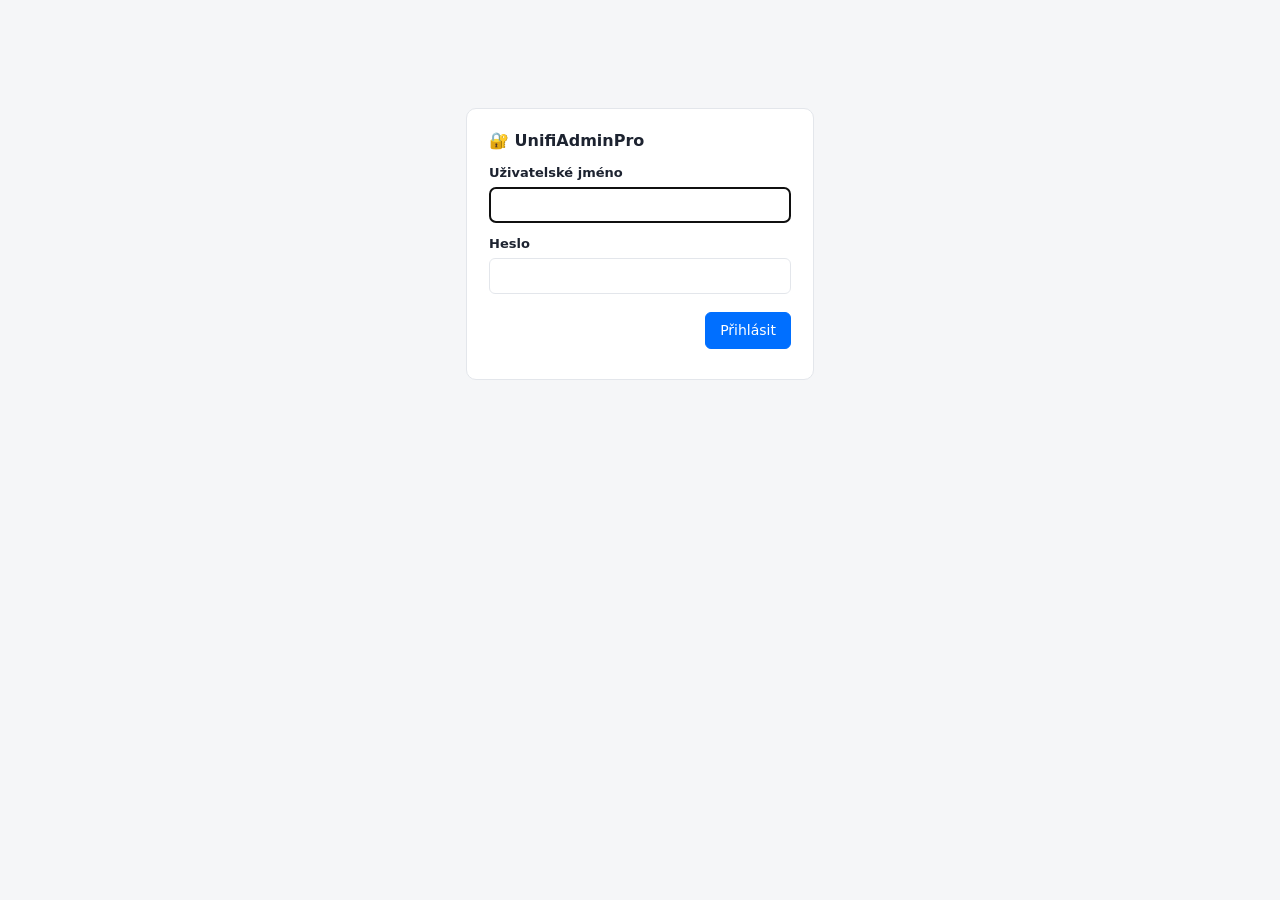
==== static/login.html @ 79e760e3 "Průvodce instalací, WireGuard (wireproxy), přihlášení, nastavení - žádné proměnné prostředí: vše se " ====
<!DOCTYPE html>
<html lang="cs">
<head>
<meta charset="utf-8">
<meta name="viewport" content="width=device-width, initial-scale=1">
<title>UnifiAdminPro – přihlášení</title>
<link rel="stylesheet" href="/static/style.css">
</head>
<body>
<div class="narrow form" style="max-width:380px;margin-top:12vh">
  <div class="card">
    <h2>🔐 UnifiAdminPro</h2>
    <form onsubmit="login(event)">
      <label>Uživatelské jméno</label><input id="user" autocomplete="username" autofocus>
      <label>Heslo</label><input id="pw" type="password" autocomplete="current-password">
      <div class="foot"><button class="btn primary">Přihlásit</button></div>
      <div class="err" id="err"></div>
    </form>
  </div>
</div>
<script>
async function login(e) {
  e.preventDefault();
  const r = await fetch('/api/login', {method:'POST', headers:{'Content-Type':'application/json'},
    body: JSON.stringify({user: user.value, password: pw.value})});
  if (r.ok) location.href = '/';
  else document.getElementById('err').textContent = (await r.json().catch(() => ({}))).detail || 'Chyba přihlášení';
}
</script>
</body>
</html>
---- static/style.css ----
:root { --bg:#f5f6f8; --card:#fff; --line:#e3e6eb; --txt:#1d2330; --mute:#6b7383;
          --blue:#006fff; --red:#d93636; --green:#1a9a50; --amber:#c98a00; }
  * { box-sizing:border-box; }
  body { margin:0; font:14px/1.45 system-ui,-apple-system,"Segoe UI",sans-serif; background:var(--bg); color:var(--txt); }
  header { background:var(--card); border-bottom:1px solid var(--line); padding:12px 24px; display:flex; align-items:center; gap:24px; }
  header h1 { font-size:16px; margin:0; }
  nav button { background:none; border:0; padding:8px 12px; font:inherit; color:var(--mute); cursor:pointer; border-radius:6px; }
  nav button.on { color:var(--blue); background:#e8f1ff; font-weight:600; }
  main { padding:20px 24px; max-width:1300px; margin:auto; }
  .bar { display:flex; gap:8px; align-items:center; margin-bottom:12px; flex-wrap:wrap; }
  .bar .grow { flex:1; }
  input, select { font:inherit; padding:7px 10px; border:1px solid var(--line); border-radius:6px; background:#fff; }
  button.btn { font:inherit; padding:7px 14px; border-radius:6px; border:1px solid var(--line); background:#fff; cursor:pointer; }
  button.primary { background:var(--blue); color:#fff; border-color:var(--blue); }
  button.danger { color:var(--red); }
  button.sm { padding:3px 8px; font-size:12px; }
  table { width:100%; border-collapse:collapse; background:var(--card); border:1px solid var(--line); border-radius:8px; overflow:hidden; }
  th, td { text-align:left; padding:8px 10px; border-bottom:1px solid var(--line); vertical-align:top; }
  th { background:#fafbfc; font-weight:600; color:var(--mute); font-size:12px; text-transform:uppercase; letter-spacing:.03em; }
  tr:last-child td { border-bottom:0; }
  td.act { white-space:nowrap; text-align:right; }
  .pill { display:inline-block; padding:1px 8px; border-radius:10px; font-size:12px; background:#eef0f3; margin:1px 2px 1px 0; }
  .ACTIVE { background:#e3f6ea; color:var(--green); }
  .DEACTIVATED { background:#fde8e8; color:var(--red); }
  .PENDING { background:#fff4d6; color:var(--amber); }
  .mute { color:var(--mute); }
  .stats { display:flex; gap:12px; margin-bottom:14px; }
  .stat { background:var(--card); border:1px solid var(--line); border-radius:8px; padding:10px 16px; min-width:130px; }
  .stat b { display:block; font-size:22px; }
  dialog { border:0; border-radius:10px; padding:20px 22px; width:min(480px,95vw); box-shadow:0 10px 40px rgba(0,0,0,.2); }
  dialog h2 { margin:0 0 14px; font-size:17px; }
  dialog label { display:block; margin:10px 0 4px; font-weight:600; font-size:13px; }
  dialog input { width:100%; }
  .checks { max-height:180px; overflow:auto; border:1px solid var(--line); border-radius:6px; padding:6px 10px; }
  .checks label { font-weight:normal; display:flex; gap:8px; margin:4px 0; }
  .checks input { width:auto; }
  .row2 { display:grid; grid-template-columns:1fr 1fr; gap:10px; }
  .foot { display:flex; justify-content:flex-end; gap:8px; margin-top:18px; }
  #toast { position:fixed; bottom:20px; right:20px; padding:10px 16px; border-radius:8px; color:#fff; display:none; max-width:420px; }
  .hidden { display:none; }
  .card { background:var(--card); border:1px solid var(--line); border-radius:10px; padding:20px 22px; margin-bottom:16px; }
  .card h2 { margin:0 0 6px; font-size:16px; }
  .form label { display:block; margin:12px 0 4px; font-weight:600; font-size:13px; }
  .form input, .form textarea, .form select { width:100%; }
  textarea { font:12px/1.4 ui-monospace,Menlo,Consolas,monospace; padding:8px 10px; border:1px solid var(--line); border-radius:6px; min-height:150px; }
  .hint { color:var(--mute); font-size:12px; margin-top:4px; }
  .steps { list-style:none; padding:0; margin:12px 0 0; }
  .steps li { padding:4px 0; }
  .fp { font:11px ui-monospace,monospace; word-break:break-all; background:#f3f4f6; padding:6px 8px; border-radius:6px; }
  .narrow { max-width:620px; margin:40px auto; padding:0 16px; }
  .badge { font-size:12px; padding:2px 10px; border-radius:10px; }
  .right { margin-left:auto; display:flex; gap:10px; align-items:center; }
  .err { color:var(--red); margin-top:10px; }
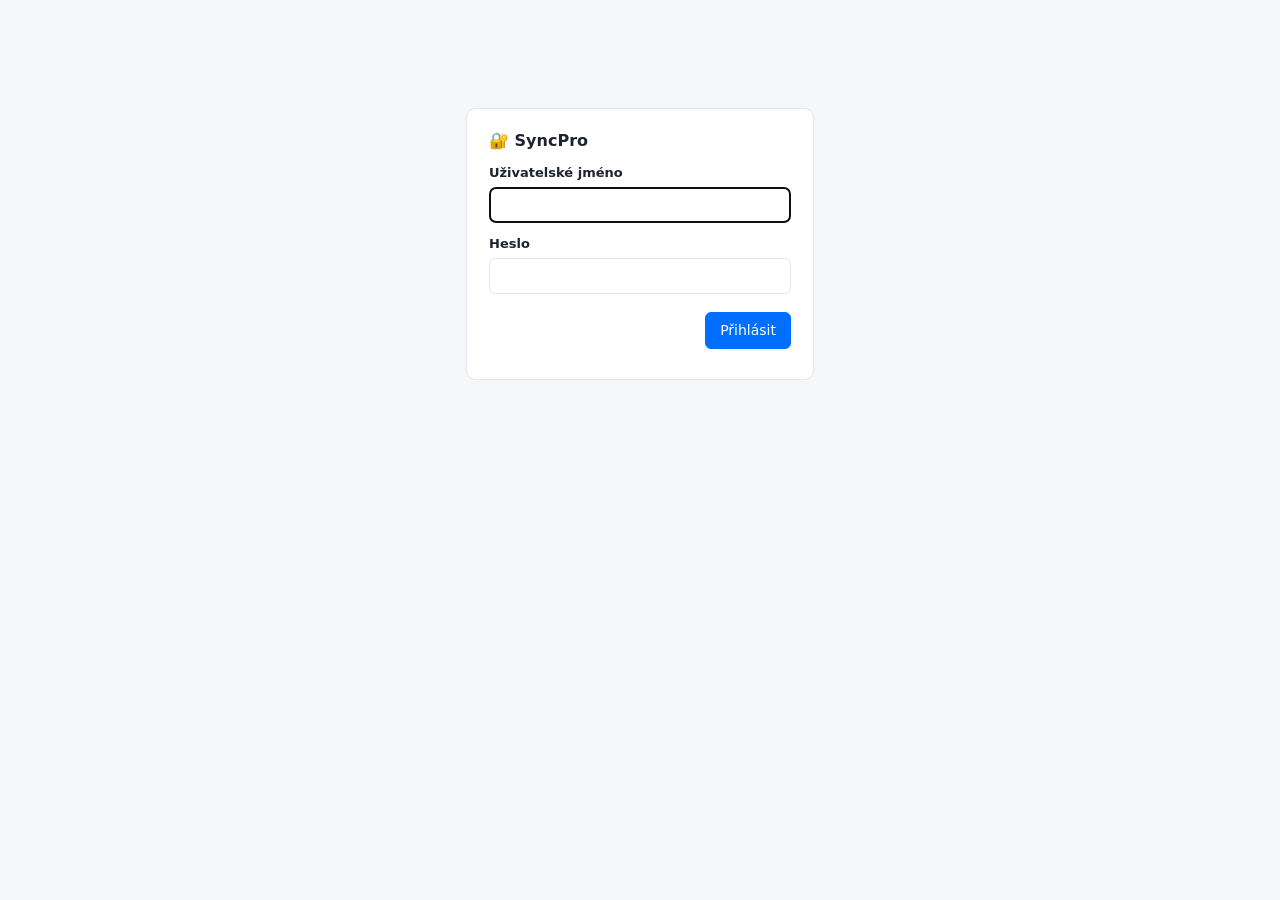
==== commit 0a5b3421: "Přejmenování na SyncPro, stav napojení na UniFi v hlavičce - název aplikace SyncPro (UI, přihlášení," ====
--- a/static/login.html
+++ b/static/login.html
@@ -3,13 +3,13 @@
 <head>
 <meta charset="utf-8">
 <meta name="viewport" content="width=device-width, initial-scale=1">
-<title>UnifiAdminPro – přihlášení</title>
+<title>SyncPro – přihlášení</title>
 <link rel="stylesheet" href="/static/style.css">
 </head>
 <body>
 <div class="narrow form" style="max-width:380px;margin-top:12vh">
   <div class="card">
-    <h2>🔐 UnifiAdminPro</h2>
+    <h2>🔐 SyncPro</h2>
     <form onsubmit="login(event)">
       <label>Uživatelské jméno</label><input id="user" autocomplete="username" autofocus>
       <label>Heslo</label><input id="pw" type="password" autocomplete="current-password">
--- a/static/style.css
+++ b/static/style.css
@@ -51,3 +51,26 @@
   .badge { font-size:12px; padding:2px 10px; border-radius:10px; }
   .right { margin-left:auto; display:flex; gap:10px; align-items:center; }
   .err { color:var(--red); margin-top:10px; }
+  button:disabled { opacity:.45; cursor:not-allowed; }
+  dialog.wide { width:min(780px,96vw); max-height:92vh; overflow:auto; }
+  .dhead { display:flex; align-items:center; gap:10px; margin-bottom:6px; }
+  .dhead h2 { margin:0; }
+  .usec { border-top:1px solid var(--line); padding:12px 0 6px; }
+  .usec h3 { margin:0 0 6px; font-size:14px; }
+  .usec label { display:block; margin:8px 0 4px; font-weight:600; font-size:13px; }
+  .usec label.inline { font-weight:normal; display:flex; gap:6px; align-items:center; }
+  .usec input:not([type=checkbox]) { width:100%; }
+  .usec .bar input { width:auto; }
+  table.mini { border:0; }
+  table.mini td { padding:5px 8px; }
+  a { color:inherit; text-decoration:none; }
+  a:hover b { color:var(--blue); }
+  details summary { cursor:pointer; font-size:13px; }
+  .usec input[type=checkbox], dialog .checks input { width:auto; }
+  body.operator .admin-only { display:none !important; }
+  .pill.role { background:#e8f1ff; color:var(--blue); }
+  #gTable input:not([type=checkbox]) { width:100%; }
+  .form .checks input { width:auto; }
+  .checks label { display:flex; gap:8px; align-items:center; font-weight:normal; margin:4px 0; }
+  dialog.readonly .usec input, dialog.readonly .usec select, dialog.readonly .usec button { pointer-events:none; opacity:.55; }
+  dialog.readonly .usec details { display:none; }
